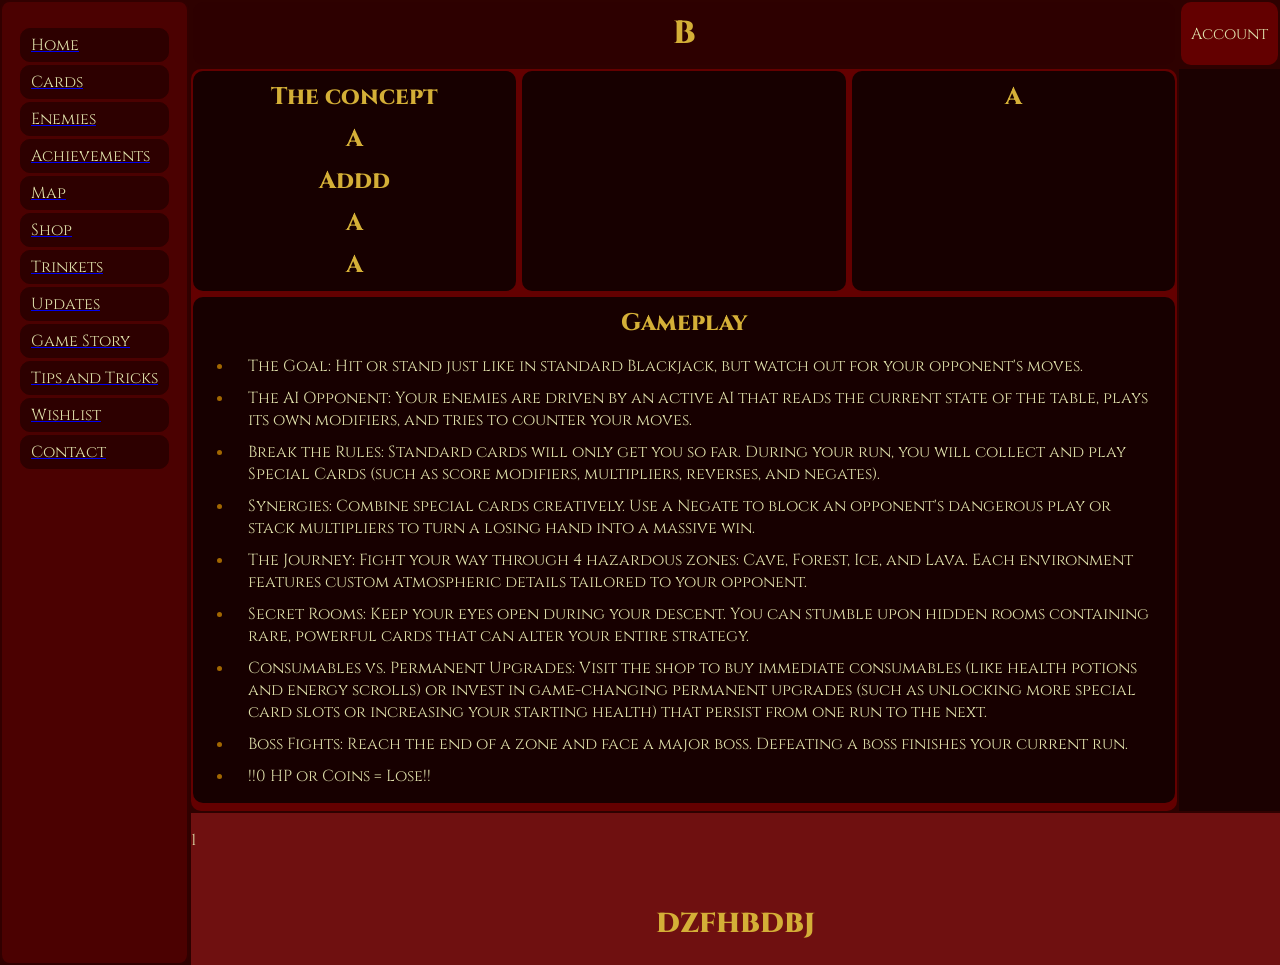
==== index.html @ a0dad233 "." ====
<!DOCTYPE html>
<html lang="en">
    <head>
        <meta charset="UTF-8">
        <meta name="author" content="5HE">
        <meta name="description" content="">
        <meta name="viewport" content="width=device-width, initial-scale=1.0">
        <title>BlackJack</title>
        <link rel="icon" type="image/jpg" href="Pro-Im/Icon.jpg">
        <link rel="stylesheet" href="style.css">
        <link rel="stylesheet" href="mediu.css">
        <link rel="stylesheet" href="mic.css">
    </head>

    <body>
        <div id="buton">
            <button id="buton-meniu">
            </button>

        </div>
        <header class="main-header" id="titlu">
            <div>
                <h1>B</h1>
            </div>
        </header>
        <nav id="meniu">
            <div id="meniu1">
             <ol>
                <div>
                    <li>
                        <a href="/Proiect.html">
                            <p>Home</p>
                        </a>
                    </li>
                </div>
                <div>
                    <li>
                        <a href="/Carti.html">
                            <p>Cards</p>
                        </a>
                        <ul>
                            <li>
                                <p>Normal</p>
                                <p>Special</p>
                                <p>Modifiers</p>
                            </li>
                        </ul>
                    </li>
                </div>
                <div>
                    <li>
                        <a href="/Enemies.html">
                            <p>Enemies</p>
                        </a>
                        <ul>
                            <li>
                                <p>Common</p>
                                <p>Bosses</p>
                            </li>
                        </ul>
                    </li>
                </div>
                <div>
                    <li>
                        <a href="/Achievements.html">
                            <p>Achievements</p>
                        </a>
                    </li>
                </div>
                <div>
                    <li>
                        <a href="/Map.html">
                            <p>Map</p>
                        </a>
                    </li>
                </div>
                <div>
                    <li>
                        <a href="/Shop.html">
                            <p>Shop</p>
                        </a>
                        <ul>
                            <li>
                                <p>HP</p>
                                <p>Cards</p>
                                <p>Upgrades</p>
                                <p>Bank</p>
                            </li>
                        </ul>
                    </li>
                </div>
                <div>
                    <li>
                        <a href="/Trinkets.html">
                            <p>Trinkets</p>
                        </a>
                    </li>
                </div>
                <div>
                    <li>
                        <a href="/Update.html">
                            <p>Updates</p>
                        </a>
                    </li>
                </div>
                <div>
                    <li>
                        <a href="/Story.html">
                            <p>Game Story</p>
                        </a>
                    </li>
                </div>
                <div>
                    <li>
                        <a href="/Tips.html">
                            <p>Tips and Tricks</p>
                        </a>
                    </li>
                </div>
                <div>
                    <li>
                        <a href="/Wishlist.html">
                            <p>Wishlist</p>
                        </a>
                    </li>
                </div>
                <div>
                    <li>
                        <a href="/Contact.html">
                            <p>Contact</p>
                        </a>
                    </li>
                </div>
             </ol>
            </div>
        </nav>
        <main id="main">
            <section id="main3">
                <h1>The concept</h1>
                <h1>A</h1>
                <h1>Addd</h1>
                <h1>A</h1>
                <h1>A</h1>
            </section>
            <section id="main2">
                <!-- <figure>
                    <img src="/Pro-Im/Icon.jpg" alt="Logo">
                </figure> -->
            </section>
            <section id="main1">
                <h1>Gameplay</h1>
                <ul>
                    <li>
                        <p>The Goal: Hit or stand just like in standard Blackjack, but watch out for your opponent's moves. </p>
                    </li>
                    <li>
                        <p>The AI Opponent: Your enemies are driven by an active AI that reads the current state of the table, plays its own modifiers, and tries to counter your moves.  </p>
                    </li>
                    <li>
                        <p>Break the Rules: Standard cards will only get you so far. During your run, you will collect and play Special Cards (such as score modifiers, multipliers, reverses, and negates).  </p>
                    </li>
                    <li>
                        <p>Synergies: Combine special cards creatively. Use a Negate to block an opponent's dangerous play or stack multipliers to turn a losing hand into a massive win.   </p>
                    </li>
                    <li>
                        <p>The Journey: Fight your way through 4 hazardous zones: Cave, Forest, Ice, and Lava. Each environment features custom atmospheric details tailored to your opponent.   </p>
                    </li>
                    <li>
                        <p>Secret Rooms: Keep your eyes open during your descent. You can stumble upon hidden rooms containing rare, powerful cards that can alter your entire strategy.  </p>
                    </li>
                    <li>
                        <p>Consumables vs. Permanent Upgrades: Visit the shop to buy immediate consumables (like health potions and energy scrolls) or invest in game-changing permanent upgrades (such as unlocking more special card slots or increasing your starting health) that persist from one run to the next.</p>
                    </li>
                    <li>
                        <p>Boss Fights: Reach the end of a zone and face a major boss. Defeating a boss finishes your current run. </p>
                    </li>
                    <li>
                        <p>!!0 HP or Coins = Lose!!</p>
                    </li>
                </ul>
            </section>
            <section id="main4">
                <h1>A</h1>
            </section>
        </main>

        <div id="cont">
            <p>Account</p>
        </div>




        <footer id="footer">
            <p>1</p>
            <h1>dzfhbdbj</h1>

        </footer>


        <aside id="aside">

        </aside>


    </body>







</html>
---- style.css ----
:root {
    --culoare-fundal: rgb(46, 1, 0);
    --culoare-header: rgb(162, 103, 0);
    --culoare-titlu: rgb(45, 0, 0);
    --culoare-meniu: rgb(75, 1, 1);
    --culoare-border: rgb(49, 0, 0);
    --culoare-scris:rgb(162, 103, 0);
    --culoare-aur: rgb(212, 175, 55);
    --culoare-crem: rgb(222, 222, 169);
    --culoare-main: rgb(99, 0, 0);
    --culoare-section: rgb(23, 0, 0);
}

@font-face{
    font-family: "Cinzel";
    src: url('/Fonts/static/Cinzel-ExtraBold.ttf') format('truetype');
}
@font-face{
    font-family: "Cinzel-Normal";
    src: url('/Fonts/static/Cinzel-Regular.ttf') format('truetype');
}

html{
    margin: 0;
    padding: 0;
    width: 100%;
    height: 100%;
}

h1 {
    font-family: 'Cinzel';
    color: var(--culoare-aur);
    text-align: center;
    margin-top: 50px;
}

p{
    font-family: 'Cinzel-Normal';
    color: var(--culoare-crem)
}

body {
    background-color: var(--culoare-fundal);
    margin: 0;
    padding: 0;
    width: 100%;
    height: 100%;
    display:grid;
    grid-template-columns: auto minmax(0, 1fr) minmax(0, 1fr) minmax(0, 1fr) minmax(0, 1fr) minmax(0, 1fr) auto;
    gap: 2px;
    grid-template-areas: 
    "meniu titlu titlu titlu titlu titlu cont"
    "meniu main main main main main aside"
    "meniu main main main main main aside"
    "meniu main main main main main aside"
    "meniu main main main main main aside"
    "meniu main main main main main aside"
    "meniu footer footer footer footer footer footer"
    ;
}

#buton{
    display:none;
    justify-content: center;
    align-items: center;
}

#titlu{
    grid-area:titlu;
    background-color: var(--culoare-titlu);
    border-radius: 10px;
    margin:2px;

}
#meniu{
    grid-area:meniu;
    background-color:var(--culoare-meniu);
    padding:10px;
    border:2px solid var(--culoare-border);
    border-radius: 10px;
    #meniu1{
        margin-top: 1em;
        position: sticky;
        top:1em;
        ol{
            list-style-type: none;
            padding-inline-start: 5px;
            padding-inline-end: 5px;
            div{
                position:relative;
                margin:3px;
                background-color: var(--culoare-titlu);
                border: 1px solid var(--culoare-titlu);
                border-radius:10px;
                padding: 5px;
                padding-left: 10px;
                padding-right: 10px;
                li{
                    p{
                        margin:0px;
                    }
                    ul{
                        background-color: var(--culoare-meniu);
                        border: 1px solid var(--culoare-meniu);
                        border-radius:10px;
                        list-style-type: none;
                        text-align:right;
                        padding-left: 20px;
                        position:absolute;
                        top:100%;
                        right:0;
                        opacity:0;
                        visibility:hidden;
                        transform: translateY(10px);
                        transition:transform 0.3s ease;
                        li{
                            p{
                            margin:2px;
                            } 
                        }
                    }
                    &:hover ul{
                    opacity:1;
                    visibility: visible;
                    transform: translateY(0);
                    z-index: 1;
                    position:relative;
                    }
                }
            }
        }
    }
    

}
#main{
    border-radius: 10px;
    margin:0;
    grid-area:main;
    background-color: var(--culoare-main);
    display:grid;
    grid-template-columns:repeat(auto-fit, minmax(100px, 1fr));
    gap: 2px;
    grid-template-areas: 
    "main3 main2 main4"
    "main1 main1 main1"
    "main5 main6 main7"
    "main8 main9 main10"
    "main11 main12 main13"
    ;
    section{
        border-radius: 10px;
        margin:2px;
        background-color: var(--culoare-section);
        h1,p{
            padding-inline-start: 5px;
            padding-inline-end: 5px;
            margin:10px;
        }
    }
    


}


#main2{
    grid-area:main2;
    justify-content: center;
    align-items: center;
    /* figure{
        img{
            max-width: 100%;
            min-width: 100px;
            height: auto;
        }
    } */
}

#main1{
    grid-area:main1;
    li{
        list-style-type: disc;
        &::marker{
            color: var(--culoare-scris);
        }
        
    }
}
#main3{
    grid-area:main3;
}
#main4{
    grid-area:main4;
}
#aside{
    grid-area:aside;
    background-color: rgb(27, 1, 1);

}

#footer{
    grid-area:footer;
    background-color: rgb(111, 16, 16);
}


.main-header {
    background-color: var(--culoare-header);
    div{
        h1{
            margin: 0;
            padding:10px;
        }
    }
    
}

#cont{
    display:flex;
    grid-area:cont;
    background-color: var(--culoare-main);
    margin:2px;
    border-radius: 10px;
    text-align: center;
    justify-content: center;
    align-items:center;
    p{
        padding:10px;
        margin:0;
    }
}
---- mediu.css ----
:root {
    --culoare-fundal: rgba(46, 1, 0, 0.962);
    --culoare-header: rgba(162, 103, 0, 0.955);
    --culoare-titlu: rgb(45, 0, 0);
    --culoare-meniu: rgb(75, 1, 1);
}

@media screen and (max-width: 1000px){
html{
    margin: 0;
    padding: 0;
    width: 100%;
    height: 100%;
}

#aside{
    display:none;
}

body {
    background-color: var(--culoare-fundal);
    margin: 0;
    padding: 0;
    width: 100%;
    display:grid;
    grid-template-columns: auto minmax(0, 1fr) minmax(0, 1fr) minmax(0, 1fr) minmax(0, 1fr) minmax(0, 1fr) auto;
    min-height:100vh;
    grid-template-areas: 
    "meniu titlu titlu titlu titlu cont"
    "meniu main main main main main"
    "meniu main main main main main"
    "meniu main main main main main"
    "meniu main main main main main"
    "meniu main main main main main"
    "meniu footer footer footer footer footer"
    ;
}
#buton{
    display:none;
    grid-area:buton;
    background-color: rgb(149, 113, 65);
    width: auto;
}
#buton-meniu{
    min-width: 1 em;
}


}
---- mic.css ----
:root {
    --culoare-fundal: rgb(46, 1, 0);
    --culoare-header: rgb(162, 103, 0);
    --culoare-titlu: rgb(45, 0, 0);
    --culoare-meniu: rgb(75, 1, 1);
}

@media screen and (max-width: 600px){
body {
    background-color: var(--culoare-fundal);
    margin: 0;
    padding: 0;
    width: 100%;
    display:grid;
    grid-template-columns:  auto minmax(0, 1fr) minmax(0, 1fr) minmax(0, 1fr) auto;;
    max-height:100vh;
    grid-template-areas: 
    "buton titlu titlu titlu cont"
    "main main main main main"
    "main main main main main"
    "main main main main main"
    "main main main main main"
    "main main main main main"
    "footer footer footer footer footer"
    ;
}
#buton{
    display:block;
    grid-area:buton;
    background-color: rgb(149, 113, 65);
    width: auto;
}
#buton-meniu{
    background-color: rgb(149, 113, 65);
}

#meniu{
    display:none;
}

}
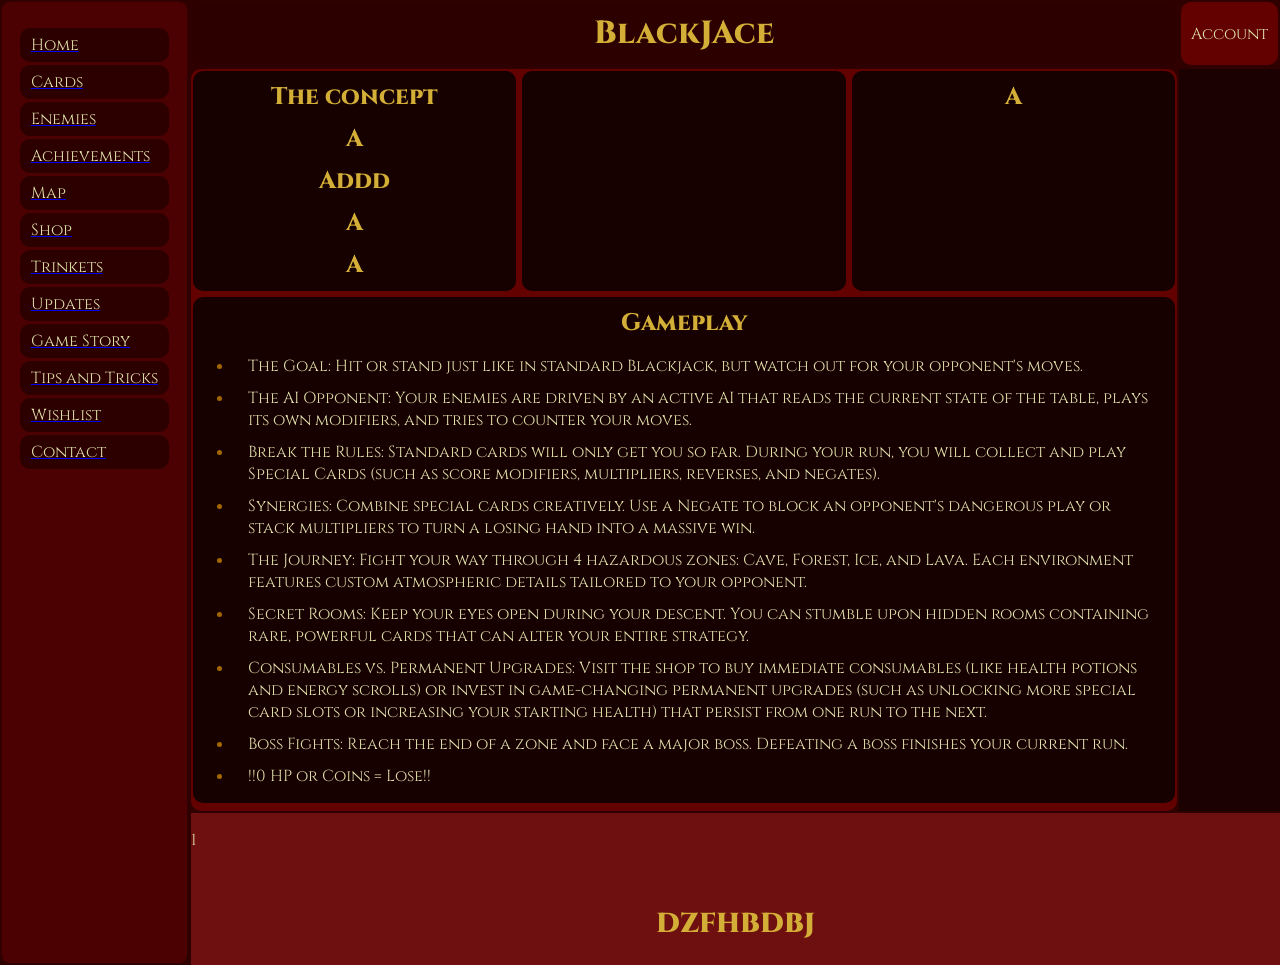
==== commit d436906c: "." ====
--- a/index.html
+++ b/index.html
@@ -14,13 +14,15 @@
 
     <body>
         <div id="buton">
-            <button id="buton-meniu">
-            </button>
-
+            <input type="checkbox" id="checkbox-meniu">
+            <label for="checkbox-meniu" id="buton-meniu">
+                <img src="Pro-Im/Burger.webp" alt="Menu" id="im1">
+                <img src="Pro-Im/X.webp" alt="Close" id="im2">
+            </label>
         </div>
         <header class="main-header" id="titlu">
             <div>
-                <h1>B</h1>
+                <h1>BlackJAce</h1>
             </div>
         </header>
         <nav id="meniu">
@@ -28,14 +30,14 @@
              <ol>
                 <div>
                     <li>
-                        <a href="/Proiect.html">
+                        <a href="index.html">
                             <p>Home</p>
                         </a>
                     </li>
                 </div>
                 <div>
                     <li>
-                        <a href="/Carti.html">
+                        <a href="Carti.html">
                             <p>Cards</p>
                         </a>
                         <ul>
@@ -49,7 +51,7 @@
                 </div>
                 <div>
                     <li>
-                        <a href="/Enemies.html">
+                        <a href="Enemies.html">
                             <p>Enemies</p>
                         </a>
                         <ul>
@@ -62,21 +64,21 @@
                 </div>
                 <div>
                     <li>
-                        <a href="/Achievements.html">
+                        <a href="Achievements.html">
                             <p>Achievements</p>
                         </a>
                     </li>
                 </div>
                 <div>
                     <li>
-                        <a href="/Map.html">
+                        <a href="Map.html">
                             <p>Map</p>
                         </a>
                     </li>
                 </div>
                 <div>
                     <li>
-                        <a href="/Shop.html">
+                        <a href="Shop.html">
                             <p>Shop</p>
                         </a>
                         <ul>
@@ -91,42 +93,42 @@
                 </div>
                 <div>
                     <li>
-                        <a href="/Trinkets.html">
+                        <a href="Trinkets.html">
                             <p>Trinkets</p>
                         </a>
                     </li>
                 </div>
                 <div>
                     <li>
-                        <a href="/Update.html">
+                        <a href="Update.html">
                             <p>Updates</p>
                         </a>
                     </li>
                 </div>
                 <div>
                     <li>
-                        <a href="/Story.html">
+                        <a href="Story.html">
                             <p>Game Story</p>
                         </a>
                     </li>
                 </div>
                 <div>
                     <li>
-                        <a href="/Tips.html">
+                        <a href="Tips.html">
                             <p>Tips and Tricks</p>
                         </a>
                     </li>
                 </div>
                 <div>
                     <li>
-                        <a href="/Wishlist.html">
+                        <a href="Wishlist.html">
                             <p>Wishlist</p>
                         </a>
                     </li>
                 </div>
                 <div>
                     <li>
-                        <a href="/Contact.html">
+                        <a href="Contact.html">
                             <p>Contact</p>
                         </a>
                     </li>
--- a/style.css
+++ b/style.css
@@ -17,7 +17,7 @@
 }
 @font-face{
     font-family: "Cinzel-Normal";
-    src: url('/Fonts/static/Cinzel-Regular.ttf') format('truetype');
+    src: url('Fonts/static/Cinzel-Regular.ttf') format('truetype');
 }
 
 html{
@@ -63,6 +63,7 @@
     display:none;
     justify-content: center;
     align-items: center;
+    aspect-ratio: 1/1;
 }
 
 #titlu{
@@ -70,6 +71,7 @@
     background-color: var(--culoare-titlu);
     border-radius: 10px;
     margin:2px;
+
 
 }
 #meniu{
@@ -229,4 +231,5 @@
         padding:10px;
         margin:0;
     }
-}+}
+
--- a/mediu.css
+++ b/mediu.css
@@ -35,15 +35,28 @@
     "meniu footer footer footer footer footer"
     ;
 }
+h1{
+    font-size: 1.7em;
+}
+p{
+    font-size: 0.9em;
+}
 #buton{
     display:none;
     grid-area:buton;
-    background-color: rgb(149, 113, 65);
     width: auto;
 }
-#buton-meniu{
-    min-width: 1 em;
+
+#main{
+    grid-template-columns:repeat(auto-fit, minmax(100px, 1fr));
+    grid-template-areas: 
+    "main3 main2"
+    "main1 main1"
+    "main4 main7"
+    "main5 main6"
+    "main8 main11"
+    "main9 main10"
+    "main12 main13"
+    ;
 }
-
-
 }
--- a/mic.css
+++ b/mic.css
@@ -24,18 +24,79 @@
     "footer footer footer footer footer"
     ;
 }
+
+h1{
+    font-size: 1.5em;
+}
+p{
+    font-size: 0.8em;
+}
 #buton{
-    display:block;
+    #checkbox-meniu{
+        display: none;
+    }
+    display:flex;
     grid-area:buton;
-    background-color: rgb(149, 113, 65);
+    justify-content: center;
+    align-items: center;
     width: auto;
+    #im1{
+        display:block;
+        max-width: 70px;
+        max-height: 70px;
+    }
+    #im2{
+        display:none;
+    }
 }
-#buton-meniu{
-    background-color: rgb(149, 113, 65);
-}
+
 
 #meniu{
     display:none;
 }
+body:has(#checkbox-meniu:checked){
+    grid-template-areas: 
+    "meniu titlu titlu titlu titlu cont"
+    "meniu main main main main main"
+    "meniu main main main main main"
+    "meniu main main main main main"
+    "meniu main main main main main"
+    "meniu main main main main main"
+    "meniu footer footer footer footer footer"
+    ;
 
+    #meniu{
+        display:block;
+    }
+    #im1{
+        display:none;
+    }
+    #im2{
+        position: fixed;
+        top: 0;
+        left: 11.8em;
+        display:block;
+        max-width: 30px;
+        max-height: 30px;
+        z-index: 10;
+    }
+}
+#main{
+    grid-template-columns:repeat(auto-fit, minmax(100px, 1fr));
+    grid-template-areas: 
+    "main3"
+    "main2"
+    "main1"
+    "main4"
+    "main7"
+    "main5"
+    "main6"
+    "main8"
+    "main11"
+    "main9"
+    "main10"
+    "main12"
+    "main13"
+    ;
+}
 }
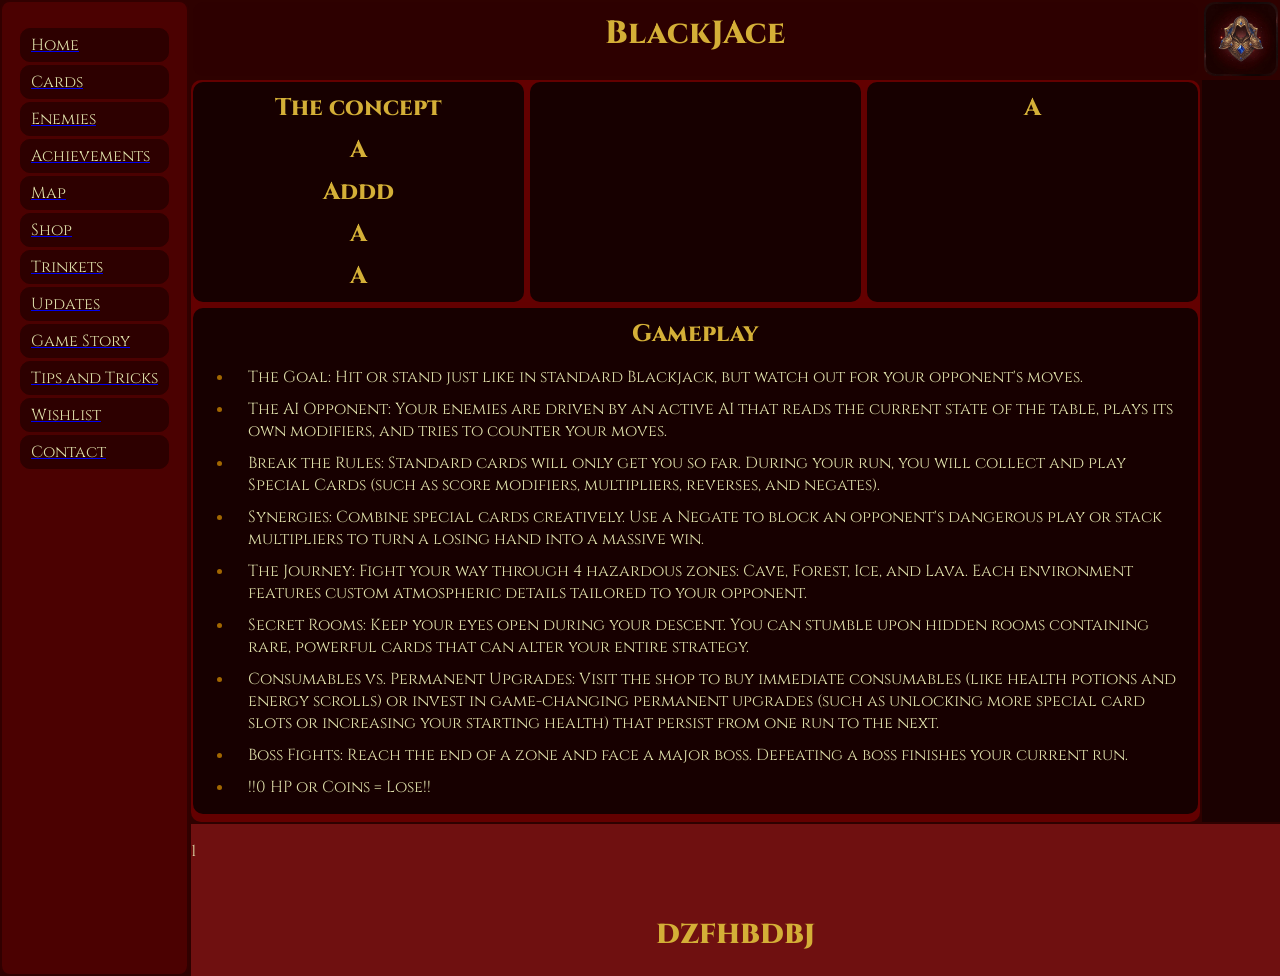
==== commit 025c8ead: "." ====
--- a/index.html
+++ b/index.html
@@ -187,7 +187,9 @@
         </main>
 
         <div id="cont">
-            <p>Account</p>
+            <figure id="buton-account">
+                <img src="Pro-Im/Account.webp" alt="Account" id="ImCont">
+            </figure>
         </div>
 
 
--- a/style.css
+++ b/style.css
@@ -64,6 +64,16 @@
     justify-content: center;
     align-items: center;
     aspect-ratio: 1/1;
+    padding: 2px;
+    margin: 2px;
+    border-radius: 10px;
+    background-color: var(--culoare-meniu);
+    #im1{
+        border-radius: 10px;
+    }
+    #im2{
+        border-radius: 10px;
+    }
 }
 
 #titlu{
@@ -219,17 +229,35 @@
 }
 
 #cont{
-    display:flex;
+    display:block;
     grid-area:cont;
+    justify-content: center;
+    align-items: center;
+    #buton-account{
+        display: flex;
+        padding: 2px;
+        margin: 0;
+        justify-content: center;
+        align-items:center;
+    }
+    #ImCont{
+        display:block;
+        max-width: 70px;
+        max-height: 70px;
+        border-radius: 10px;
+        justify-content: center;
+        align-items:center;
+
+    }
     background-color: var(--culoare-main);
     margin:2px;
     border-radius: 10px;
     text-align: center;
     justify-content: center;
     align-items:center;
-    p{
-        padding:10px;
-        margin:0;
-    }
-}
-
+    background-image: url("Pro-Im/Background.webp");
+    background-size: cover;
+    background-position: center;
+    
+}
+
--- a/mediu.css
+++ b/mediu.css
@@ -1,8 +1,14 @@
 :root {
-    --culoare-fundal: rgba(46, 1, 0, 0.962);
-    --culoare-header: rgba(162, 103, 0, 0.955);
+    --culoare-fundal: rgb(46, 1, 0);
+    --culoare-header: rgb(162, 103, 0);
     --culoare-titlu: rgb(45, 0, 0);
     --culoare-meniu: rgb(75, 1, 1);
+    --culoare-border: rgb(49, 0, 0);
+    --culoare-scris:rgb(162, 103, 0);
+    --culoare-aur: rgb(212, 175, 55);
+    --culoare-crem: rgb(222, 222, 169);
+    --culoare-main: rgb(99, 0, 0);
+    --culoare-section: rgb(23, 0, 0);
 }
 
 @media screen and (max-width: 1000px){
--- a/mic.css
+++ b/mic.css
@@ -3,8 +3,13 @@
     --culoare-header: rgb(162, 103, 0);
     --culoare-titlu: rgb(45, 0, 0);
     --culoare-meniu: rgb(75, 1, 1);
+    --culoare-border: rgb(49, 0, 0);
+    --culoare-scris:rgb(162, 103, 0);
+    --culoare-aur: rgb(212, 175, 55);
+    --culoare-crem: rgb(222, 222, 169);
+    --culoare-main: rgb(99, 0, 0);
+    --culoare-section: rgb(23, 0, 0);
 }
-
 @media screen and (max-width: 600px){
 body {
     background-color: var(--culoare-fundal);
@@ -56,7 +61,7 @@
 }
 body:has(#checkbox-meniu:checked){
     grid-template-areas: 
-    "meniu titlu titlu titlu titlu cont"
+    "cont titlu titlu titlu titlu titlu"
     "meniu main main main main main"
     "meniu main main main main main"
     "meniu main main main main main"
@@ -74,7 +79,7 @@
     #im2{
         position: fixed;
         top: 0;
-        left: 11.8em;
+        left: 10.1em;
         display:block;
         max-width: 30px;
         max-height: 30px;
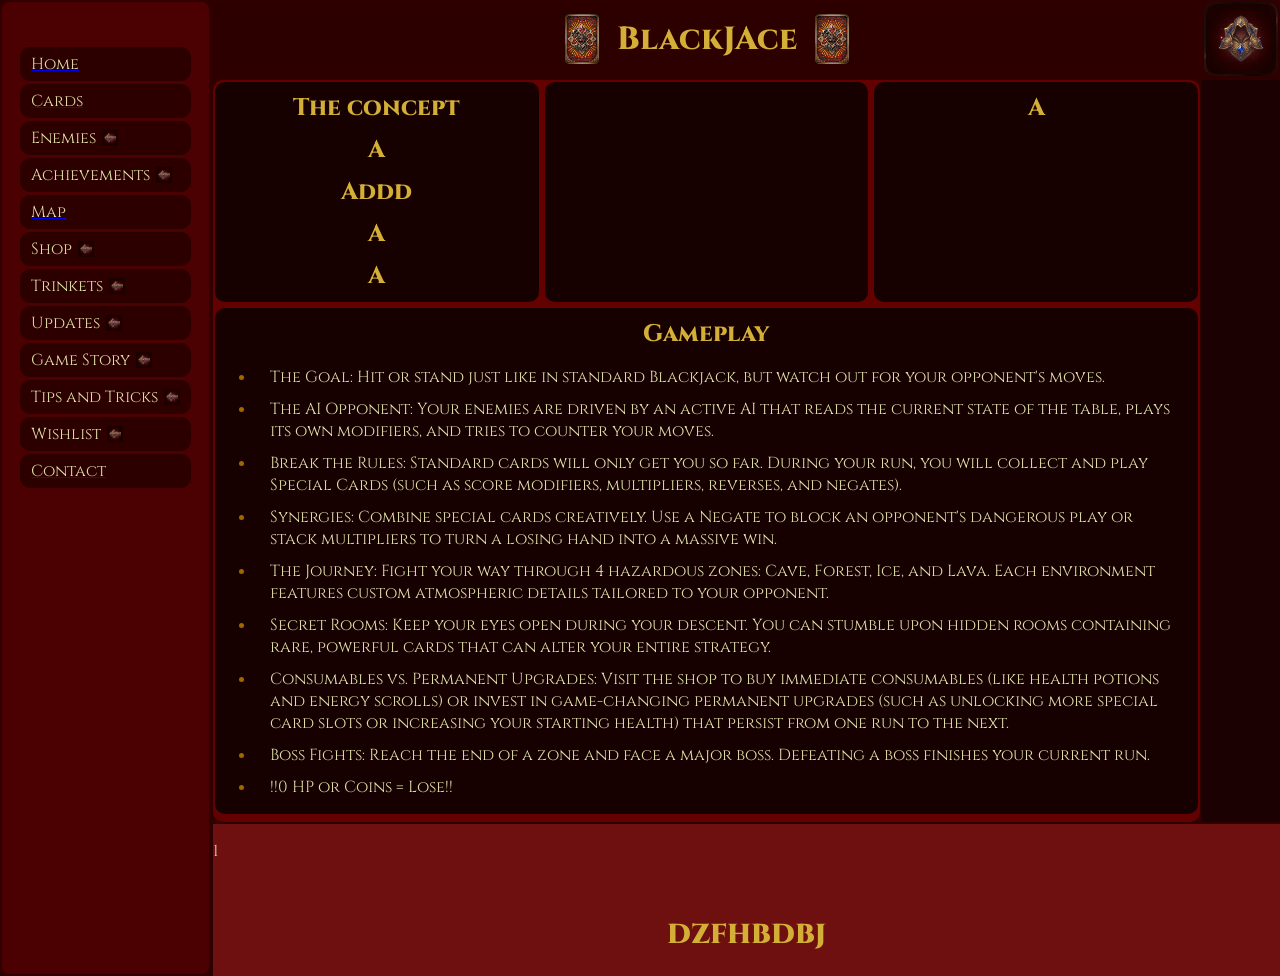
==== commit c5a078e3: "." ====
--- a/index.html
+++ b/index.html
@@ -51,7 +51,7 @@
                 </div>
                 <div>
                     <li>
-                        <a href="Enemies.html">
+                        <a href="Enemies.html" class="Nefunctional">
                             <p>Enemies</p>
                         </a>
                         <ul>
@@ -64,7 +64,7 @@
                 </div>
                 <div>
                     <li>
-                        <a href="Achievements.html">
+                        <a href="Achievements.html" class="Nefunctional">
                             <p>Achievements</p>
                         </a>
                     </li>
@@ -78,7 +78,7 @@
                 </div>
                 <div>
                     <li>
-                        <a href="Shop.html">
+                        <a href="Shop.html" class="Nefunctional">
                             <p>Shop</p>
                         </a>
                         <ul>
@@ -93,35 +93,35 @@
                 </div>
                 <div>
                     <li>
-                        <a href="Trinkets.html">
+                        <a href="Trinkets.html" class="Nefunctional">
                             <p>Trinkets</p>
                         </a>
                     </li>
                 </div>
                 <div>
                     <li>
-                        <a href="Update.html">
+                        <a href="Update.html" class="Nefunctional">
                             <p>Updates</p>
                         </a>
                     </li>
                 </div>
                 <div>
                     <li>
-                        <a href="Story.html">
+                        <a href="Story.html" class="Nefunctional">
                             <p>Game Story</p>
                         </a>
                     </li>
                 </div>
                 <div>
                     <li>
-                        <a href="Tips.html">
+                        <a href="Tips.html" class="Nefunctional">
                             <p>Tips and Tricks</p>
                         </a>
                     </li>
                 </div>
                 <div>
                     <li>
-                        <a href="Wishlist.html">
+                        <a href="Wishlist.html" class="Nefunctional">
                             <p>Wishlist</p>
                         </a>
                     </li>
--- a/style.css
+++ b/style.css
@@ -78,11 +78,28 @@
 
 #titlu{
     grid-area:titlu;
+    display: flex;
+    align-items: center;
+    justify-content: center;
     background-color: var(--culoare-titlu);
     border-radius: 10px;
     margin:2px;
-
-
+    div{
+        display: flex;
+        justify-content: center;
+        align-items: center;
+        &::before,&::after{
+            content: "";
+            width: 50px;  
+            height: 50px;
+            flex-shrink: 0;
+            background-size: contain;
+            background-repeat: no-repeat;
+            background-position: center;
+            background-image: url('Pro-Im/back.png');
+            border-radius: 10px;
+        }
+    }
 }
 #meniu{
     grid-area:meniu;
@@ -91,6 +108,7 @@
     border:2px solid var(--culoare-border);
     border-radius: 10px;
     #meniu1{
+        display:flex;
         margin-top: 1em;
         position: sticky;
         top:1em;
@@ -127,6 +145,8 @@
                         transition:transform 0.3s ease;
                         li{
                             p{
+                            overflow-wrap: break-word;
+                            overflow: hidden;
                             margin:2px;
                             } 
                         }
@@ -261,3 +281,26 @@
     
 }
 
+/* Sters dupa ->  */  
+
+.Nefunctional > p {
+  display: inline-flex;
+  align-items: center;
+  gap: 6px; 
+}
+
+.Nefunctional > p::after {
+  content: ""; 
+  display: inline-block;
+  width: 16px;  
+  height: 16px;
+  flex-shrink: 0; 
+  
+  background-image: url('Pro-Im/X.webp'); 
+  background-size: contain;
+  background-repeat: no-repeat;
+  background-position: center;
+}
+
+/* <- Pana aici  */
+
--- a/mediu.css
+++ b/mediu.css
@@ -29,7 +29,7 @@
     padding: 0;
     width: 100%;
     display:grid;
-    grid-template-columns: auto minmax(0, 1fr) minmax(0, 1fr) minmax(0, 1fr) minmax(0, 1fr) minmax(0, 1fr) auto;
+    grid-template-columns: auto minmax(0, 1fr) minmax(0, 1fr) minmax(0, 1fr) minmax(0, 1fr) auto;
     min-height:100vh;
     grid-template-areas: 
     "meniu titlu titlu titlu titlu cont"
--- a/mic.css
+++ b/mic.css
@@ -60,6 +60,7 @@
     display:none;
 }
 body:has(#checkbox-meniu:checked){
+    grid-template-columns: auto minmax(0, 1fr) minmax(0, 1fr) minmax(0, 1fr) minmax(0, 1fr) auto;
     grid-template-areas: 
     "cont titlu titlu titlu titlu titlu"
     "meniu main main main main main"
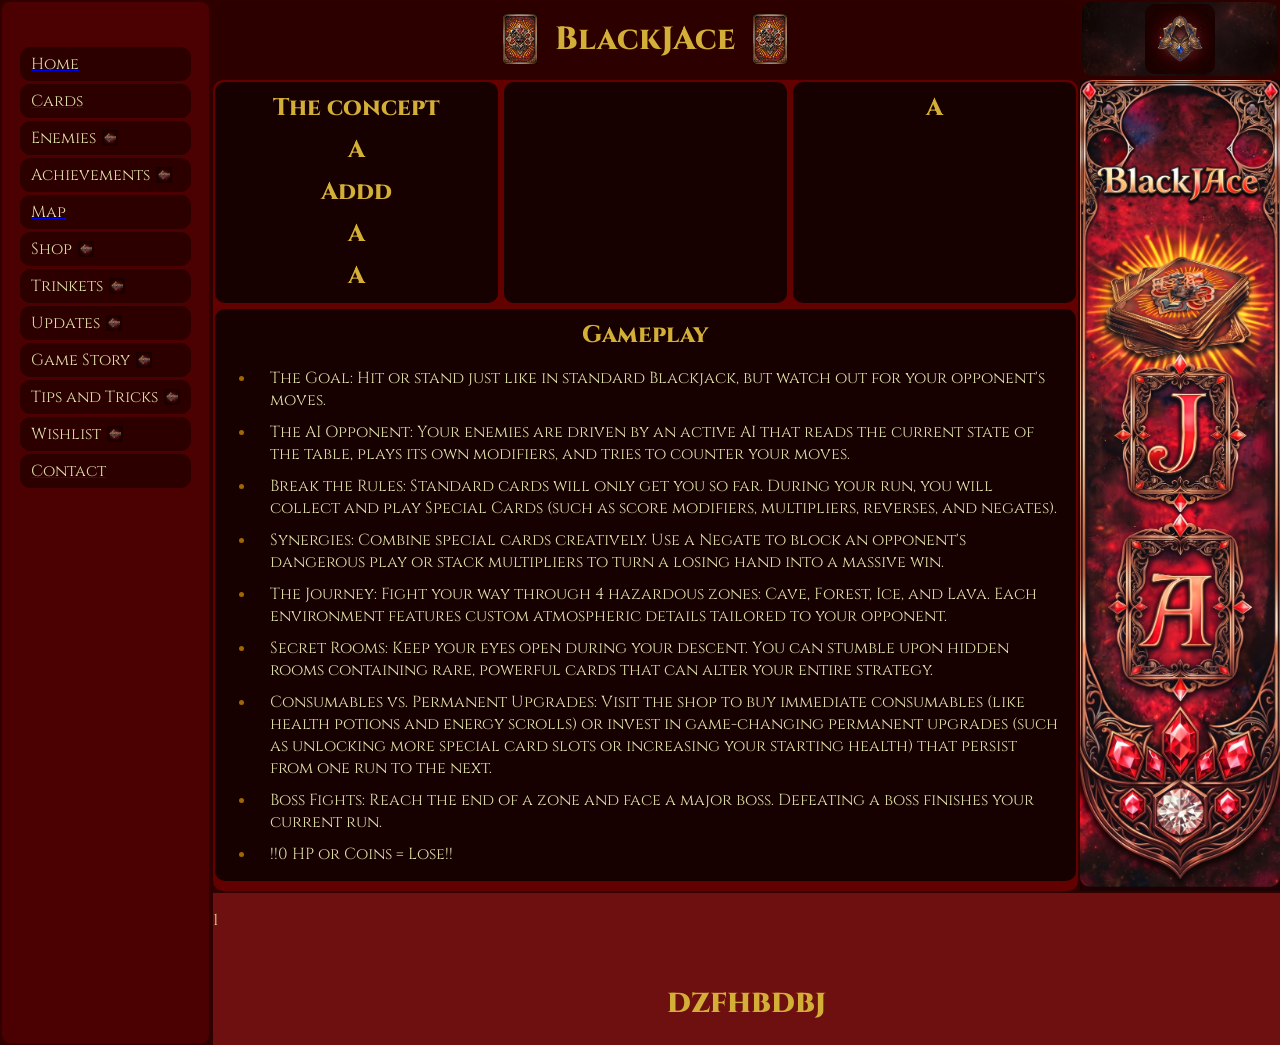
==== commit 9d48a240: "." ====
--- a/index.html
+++ b/index.html
@@ -203,6 +203,9 @@
 
 
         <aside id="aside">
+            <figure>
+                <img src="Pro-Im/Banner.jpg" alt="Banner" id="banner">
+            </figure>
 
         </aside>
 
--- a/style.css
+++ b/style.css
@@ -32,6 +32,7 @@
     color: var(--culoare-aur);
     text-align: center;
     margin-top: 50px;
+    animation: puls 4s ease-in-out infinite;
 }
 
 p{
@@ -88,7 +89,7 @@
         display: flex;
         justify-content: center;
         align-items: center;
-        &::before,&::after{
+        &::before{
             content: "";
             width: 50px;  
             height: 50px;
@@ -98,6 +99,30 @@
             background-position: center;
             background-image: url('Pro-Im/back.png');
             border-radius: 10px;
+            animation: ImaginiTitlu 3.5s ease-in-out infinite;
+        }
+        &::after{
+            content: "";
+            width: 50px;  
+            height: 50px;
+            flex-shrink: 0;
+            background-size: contain;
+            background-repeat: no-repeat;
+            background-position: center;
+            background-image: url('Pro-Im/back.png');
+            border-radius: 10px;
+            animation: ImaginiTitlu1 3.5s ease-in-out infinite;
+        }
+        h1{
+            transition: letter-spacing 0.4s ease, text-shadow 0.4s ease, color 0.4s ease;
+            &:hover {
+                color: var(--culoare-crem);
+                letter-spacing: 2px;
+                text-shadow:
+                    0 0 10px var(--culoare-aur),
+                    0 2px 0 rgb(40, 15, 0),
+                    0 6px 14px rgba(0, 0, 0, 0.95);
+            }
         }
     }
 }
@@ -116,7 +141,12 @@
             list-style-type: none;
             padding-inline-start: 5px;
             padding-inline-end: 5px;
+            /* Sterge-l dupa */
+            /* div:nth-child(odd) {
+                background-color: var(--culoare-main);
+            } */
             div{
+                transition: text-shadow 0.5s ease, color 0.5s ease;
                 position:relative;
                 margin:3px;
                 background-color: var(--culoare-titlu);
@@ -129,6 +159,7 @@
                     p{
                         margin:0px;
                     }
+                    
                     ul{
                         background-color: var(--culoare-meniu);
                         border: 1px solid var(--culoare-meniu);
@@ -159,6 +190,13 @@
                     position:relative;
                     }
                 }
+                &:hover {
+                    color: var(--culoare-crem);
+                    text-shadow:
+                    0 0 10px var(--culoare-aur),
+                    0 2px 0 rgb(40, 15, 0),
+                    0 6px 14px rgba(0, 0, 0, 0.95);
+                }
             }
         }
     }
@@ -281,6 +319,21 @@
     
 }
 
+aside{
+    figure{
+        margin: 0;
+        #banner{
+        max-width: 200px;
+        width: auto;
+        height: auto;
+        overflow: hidden;
+        border-radius: 10px;
+        }
+        border-radius: 10px;
+    }
+    
+}
+
 /* Sters dupa ->  */  
 
 .Nefunctional > p {
@@ -304,3 +357,27 @@
 
 /* <- Pana aici  */
 
+
+
+@keyframes ImaginiTitlu {
+  0%, 100% {
+    transform: translateY(0px) rotate(-3deg);
+    filter: drop-shadow(0 4px 6px rgba(0, 0, 0, 0.8));
+  }
+  50% {
+    transform: translateY(-6px) rotate(10deg);
+    filter: drop-shadow(0 10px 12px rgba(212, 175, 55, 0.35)); 
+  }
+}
+
+@keyframes ImaginiTitlu1 {
+  0%, 100% {
+    transform: translateY(0px) rotate(3deg);
+    filter: drop-shadow(0 4px 6px rgba(0, 0, 0, 0.8));
+  }
+  50% {
+    transform: translateY(-6px) rotate(-10deg);
+    filter: drop-shadow(0 10px 12px rgba(212, 175, 55, 0.35)); 
+  }
+}
+
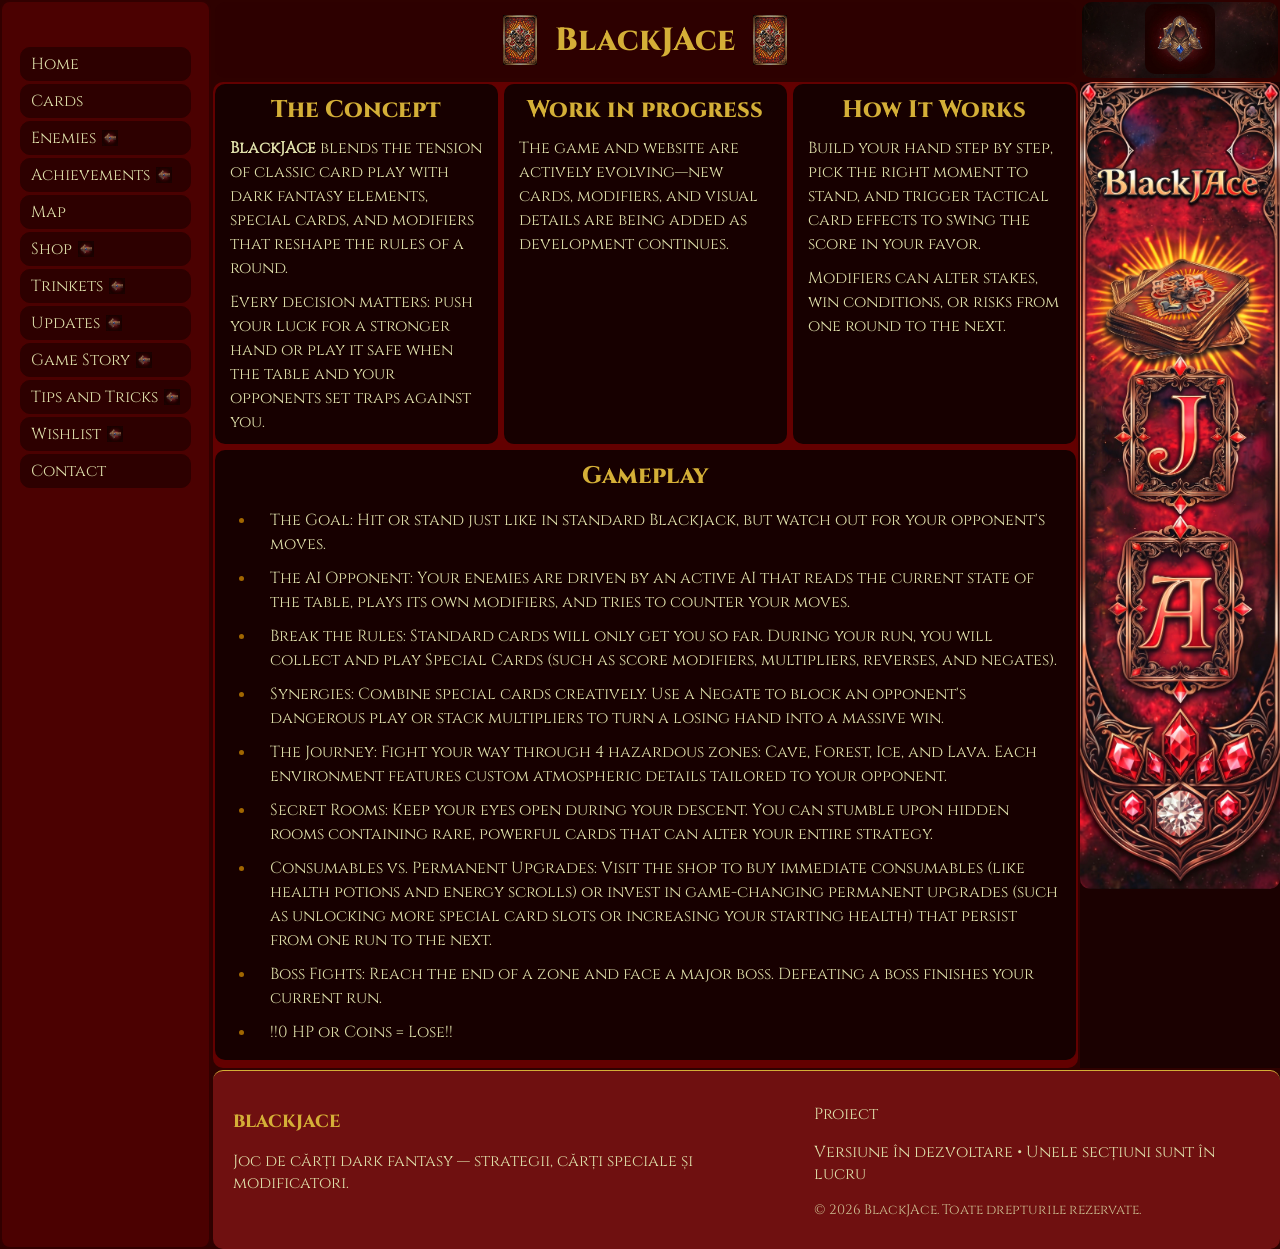
==== commit 13d61287: "." ====
--- a/index.html
+++ b/index.html
@@ -138,16 +138,22 @@
         </nav>
         <main id="main">
             <section id="main3">
-                <h1>The concept</h1>
-                <h1>A</h1>
-                <h1>Addd</h1>
-                <h1>A</h1>
-                <h1>A</h1>
+                <h1>The Concept</h1>
+                <p>
+                    <strong>BlackJAce</strong> blends the tension of classic card play with dark fantasy elements,
+                    special cards, and modifiers that reshape the rules of a round.
+                </p>
+                <p>
+                    Every decision matters: push your luck for a stronger hand or play it safe when the
+                    table and your opponents set traps against you.
+                </p>
             </section>
             <section id="main2">
-                <!-- <figure>
-                    <img src="/Pro-Im/Icon.jpg" alt="Logo">
-                </figure> -->
+                <h1>Work in progress</h1>
+                <p>
+                    The game and website are actively evolving—new cards, modifiers, and visual details
+                    are being added as development continues.
+                </p>
             </section>
             <section id="main1">
                 <h1>Gameplay</h1>
@@ -182,7 +188,14 @@
                 </ul>
             </section>
             <section id="main4">
-                <h1>A</h1>
+                <h1>How It Works</h1>
+                <p>
+                    Build your hand step by step, pick the right moment to stand, and trigger tactical
+                    card effects to swing the score in your favor.
+                </p>
+                <p>
+                    Modifiers can alter stakes, win conditions, or risks from one round to the next.
+                </p>
             </section>
         </main>
 
@@ -196,9 +209,18 @@
 
 
         <footer id="footer">
-            <p>1</p>
-            <h1>dzfhbdbj</h1>
-
+        <div class="footer-continut">
+            <div class="footer-brand">
+            <p class="footer-titlu">BLACKJACE</p>
+            <p class="footer-descriere">Joc de cărți dark fantasy — strategii, cărți speciale și modificatori.</p>
+            </div>
+
+            <div class="footer-info">
+            <p class="footer-subtitlu">Proiect</p>
+            <p>Versiune în dezvoltare • Unele secțiuni sunt în lucru</p>
+            <p class="footer-copyright">© 2026 BlackJAce. Toate drepturile rezervate.</p>
+            </div>
+        </div>
         </footer>
 
 
--- a/style.css
+++ b/style.css
@@ -48,6 +48,7 @@
     height: 100%;
     display:grid;
     grid-template-columns: auto minmax(0, 1fr) minmax(0, 1fr) minmax(0, 1fr) minmax(0, 1fr) minmax(0, 1fr) auto;
+    grid-template-rows: minmax(80px, auto);
     gap: 2px;
     grid-template-areas: 
     "meniu titlu titlu titlu titlu titlu cont"
@@ -156,6 +157,9 @@
                 padding-left: 10px;
                 padding-right: 10px;
                 li{
+                    a{
+                        text-decoration: none;
+                    }
                     p{
                         margin:0px;
                     }
@@ -175,6 +179,9 @@
                         transform: translateY(10px);
                         transition:transform 0.3s ease;
                         li{
+                            a{
+                                text-decoration: none;
+                            }
                             p{
                             overflow-wrap: break-word;
                             overflow: hidden;
@@ -328,8 +335,10 @@
         height: auto;
         overflow: hidden;
         border-radius: 10px;
+        object-fit: cover;
         }
         border-radius: 10px;
+        overflow: hidden;
     }
     
 }
@@ -381,3 +390,242 @@
   }
 }
 
+
+
+
+
+
+/* Carti*/
+.carti input[type="radio"] {
+  display: none;
+}
+
+.tab-butoane {
+    .Butoane{
+        background-color: var(--culoare-meniu);
+        transition: text-shadow 0.4s ease, color 0.4s ease;
+            &:hover {
+                color: var(--culoare-crem);
+                text-shadow:
+                    0 0 10px var(--culoare-aur),
+                    0 2px 0 rgb(40, 15, 0),
+                    0 6px 14px rgba(0, 0, 0, 0.95);
+            }
+    }
+  display: flex;
+  justify-content: center;
+  align-items: center;
+  gap: 8px;
+  margin-bottom: 12px;
+  h1{
+    margin:0;
+  }
+  flex-wrap: wrap;
+}
+
+.tab-butoane label {
+  padding: 8px 14px;
+  cursor: pointer;
+  border: 1px solid #888;
+  border-radius: 6px;
+}
+
+.panou {
+  display: none;
+  padding: 12px;
+  margin: 5px;
+  border-radius: 8px;
+}
+
+#tab-normal:checked ~ .panouri #panou-normal {
+  display: block;
+}
+
+#tab-special:checked ~ .panouri #panou-special {
+  display: block;
+}
+
+#tab-modifier:checked ~ .panouri #panou-modifier {
+  display: block;
+}
+
+#tab-normal:checked ~ .tab-butoane label[for="tab-normal"],
+#tab-special:checked ~ .tab-butoane label[for="tab-special"],
+#tab-modifier:checked ~ .tab-butoane label[for="tab-modifier"] {
+  border-color: gold;
+  font-weight: bold;
+}
+
+
+
+
+
+
+/*   PaginiCarti   */
+.galerie-carti {
+  width: 100%;
+  box-sizing: border-box;
+}
+
+.galerie-carti input[type="radio"] {
+  display: none;
+}
+
+.grila-carti {
+  display: none; 
+  grid-template-columns: repeat(4, minmax(0, 1fr));
+  gap: 14px;
+}
+
+@media screen and (max-width: 1000px) {
+  .grila-carti {
+    grid-template-columns: repeat(2, minmax(0, 1fr));
+  }
+}
+
+@media screen and (max-width: 600px) {
+  .grila-carti {
+    grid-template-columns: 1fr;
+  }
+}
+
+.carte {
+  display:flex;
+  align-items: center;
+  justify-content: center;
+  width: fit-content;
+  height: fit-content;
+  margin: 0;
+  padding: 8px;
+  border-radius: 10px;
+  background-color: var(--culoare-titlu);
+  border: 1px solid var(--culoare-border);
+  text-align: center;
+  justify-self: center;
+}
+
+.carte img {
+  max-width: 120px;
+  object-fit: cover;
+  border-radius: 6px;
+}
+
+.carte figcaption {
+  margin-top: 6px;
+  font-family: 'Cinzel-Normal', serif;
+  color: var(--culoare-crem);
+  font-size: 0.9rem;
+}
+
+#pag-1:checked ~ .pagini #pagina-1,
+#pag-2:checked ~ .pagini #pagina-2,
+#pag-3:checked ~ .pagini #pagina-3,
+#pag-4:checked ~ .pagini #pagina-4,
+#pag-5:checked ~ .pagini #pagina-5,
+#pag-6:checked ~ .pagini #pagina-6,
+#pag-7:checked ~ .pagini #pagina-7 {
+  display: grid;
+}
+
+.paginare {
+  display: flex;
+  justify-content: center;
+  flex-wrap: wrap;
+  gap: 8px;
+  margin-top: 16px;
+}
+
+.paginare label {
+  min-width: 36px;
+  height: 36px;
+  padding: 0 10px;
+  display: inline-flex;
+  align-items: center;
+  justify-content: center;
+  cursor: pointer;
+  border-radius: 6px;
+  border: 1px solid var(--culoare-aur);
+  background-color: var(--culoare-meniu);
+  color: var(--culoare-crem);
+  font-family: 'Cinzel', serif;
+  user-select: none;
+}
+
+
+#pag-1:checked ~ .paginare label[for="pag-1"],
+#pag-2:checked ~ .paginare label[for="pag-2"],
+#pag-3:checked ~ .paginare label[for="pag-3"],
+#pag-4:checked ~ .paginare label[for="pag-4"],
+#pag-5:checked ~ .paginare label[for="pag-5"],
+#pag-6:checked ~ .paginare label[for="pag-6"],
+#pag-7:checked ~ .paginare label[for="pag-7"] {
+  background-color: var(--culoare-aur);
+  color: var(--culoare-titlu);
+  font-weight: bold;
+}
+
+
+
+
+
+
+
+
+
+
+
+
+
+
+
+
+
+
+
+
+
+/* footer */
+#footer {
+  padding: 16px 20px;
+  border-top: 1px solid var(--culoare-aur);
+  border-radius: 10px;
+}
+
+.footer-continut {
+  display: flex;
+  gap: 16px;
+  align-items: center;
+}
+
+.footer-titlu {
+  font-family: 'Cinzel', serif;
+  color: var(--culoare-aur);
+  margin: 0 0 6px;
+  font-size: 1.1rem;
+}
+
+.footer-copyright {
+  font-size: 0.85rem;
+  opacity: 0.85;
+}
+
+
+
+
+
+
+
+
+
+
+
+
+
+/* contact */
+
+#main p {
+  font-family: 'Cinzel-Normal', serif;
+  color: var(--culoare-crem);
+  margin: 0 14px 12px;
+  line-height: 1.5;
+}
